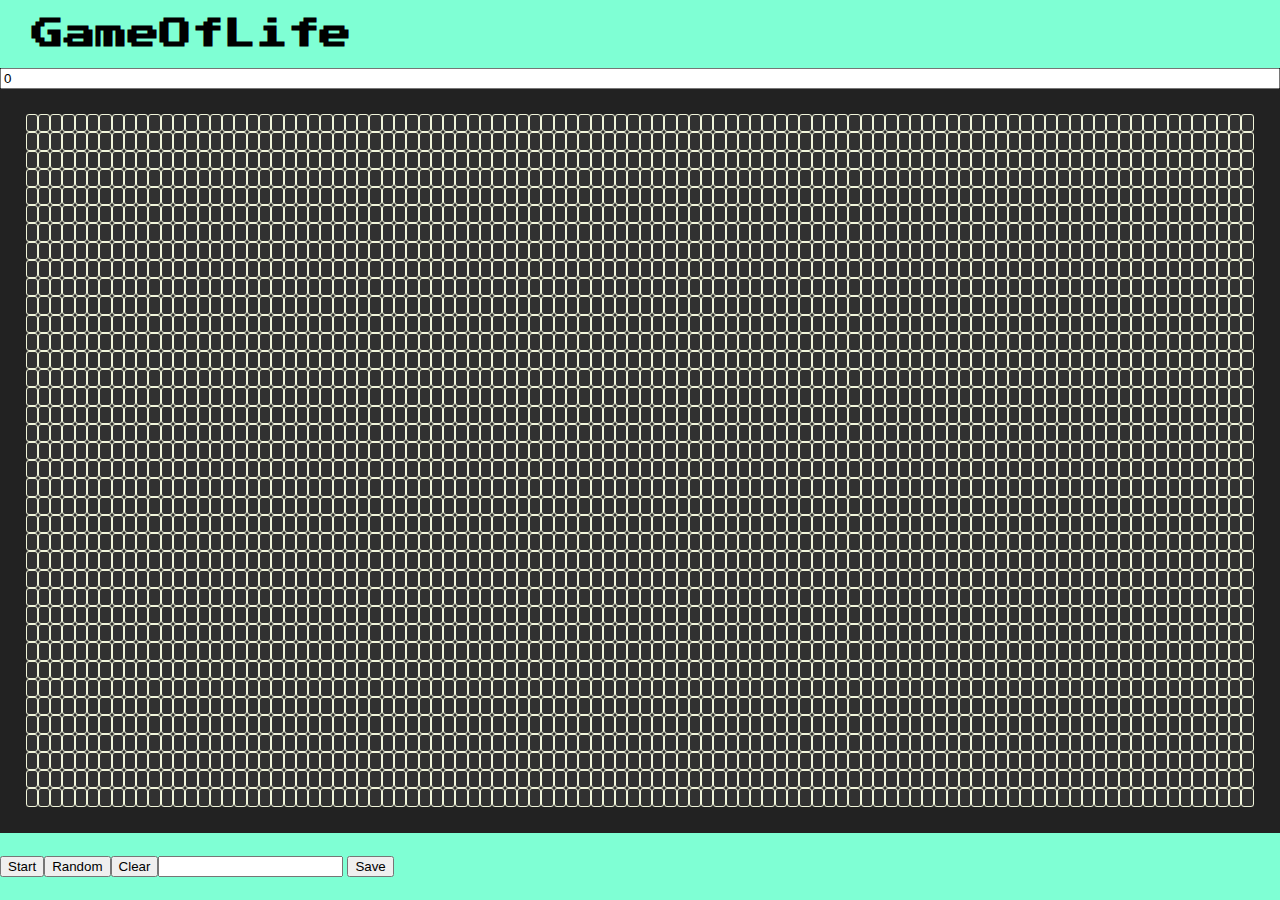
==== game.html @ 070f1951 "save option" ====
<!DOCTYPE html>
<html lang="en">
<head>
    <meta charset="UTF-8">
    <meta http-equiv="X-UA-Compatible" content="IE=edge">
    <meta name="viewport" content="width=device-width, initial-scale=1.0">
    <link rel="stylesheet" href="style.css">
    <title>GameOfLife</title>
</head>
<body>
    <div class="header">
        <h1 class="title">GameOfLife</h1>
    </div>

    <div id="gridContainer">

    </div>

    <div class="footer">
        <button id="start">Start</button>
        <button id="random">Random</button>
        <button id="clear">Clear</button>
        <div>
            <input id="sname" type="text">
            <button id="save">Save</button>
        </div>
        
    </div>

    <script src="./game.js"></script>
</body>
</html>
---- style.css ----
@import url('https://fonts.googleapis.com/css2?family=Press+Start+2P&display=swap');

body {
    margin: 0;
    padding: 0;
}

h1 {
    margin: 0;
}

.header {
    width: 100vw;
    height: 7.5vh;
    background-color: aquamarine;
    display: flex;
    flex-direction: column;
    box-shadow: 0px 6px 15px -2px #000000;
}

.title {
    margin-top: auto;
    margin-bottom: auto;
    font-family: 'Press Start 2P', cursive;
    margin-left: 2.5vw;
}

/* Formulari */

.grid-form {
    margin-left: 25%;
    margin-right: 25%;
    margin-top: 10%;
    margin-bottom: 10%;
    width: 50%;
    height: 60%;
    border-spacing: 0;
    background-color: rgba(255, 255, 255, 0.952);
    display: flex;
    font-family: 'Segoe UI', Tahoma, Geneva, Verdana, sans-serif;
    flex-direction: column;
    align-content: center;
    align-items: center;
    border-radius: 10px;
}

.list {
    width: 50%;
    height: 60%;
    text-align: center;
    background-color: #6161618c;
}

a {
    text-decoration: none;
    color: #000000;
}


/* Seleccio tamany */
#windowPicker {
    margin: 10%;
    width: 80%;
    height: 80%;
    border-spacing: 0;
    background-color: rgb(231, 231, 231);
}

#formSize {
    margin-left: auto;
    margin-right: auto;
    width: 50%;
    display: flex;
    flex-direction: row;
}

.input {
    width: 100%;
}

.input:first {
    margin-right: 10px;
}

/* Cuadricula Joc */
#gridContainer {
    width: 100vw;
    height: 85vh;
    background-color: rgb(34, 34, 34);
    display: flex;
    flex-direction: column;
    background-image: url(./images/background.png);
}

td {
    border: 1px solid #F1F5DA;
    border-radius: 3px;
    width: 10px;
    height: 10px;
}

td.dead {
    background-color: transparent;
}

td.live {
    background-color: #CC4774;
    border-radius: 10px;
}

table {
    margin: 2%;
    width: 96%;
    height: 96%;
    border-spacing: 0;
    background-color: rgb(49, 49, 49);
}

#comGen {
    color: black;
}

.footer {
    width: 100vw;
    height: 7.5vh;
    background-color: aquamarine;
    display: flex;
    flex-direction: row;
    align-items: center;
}
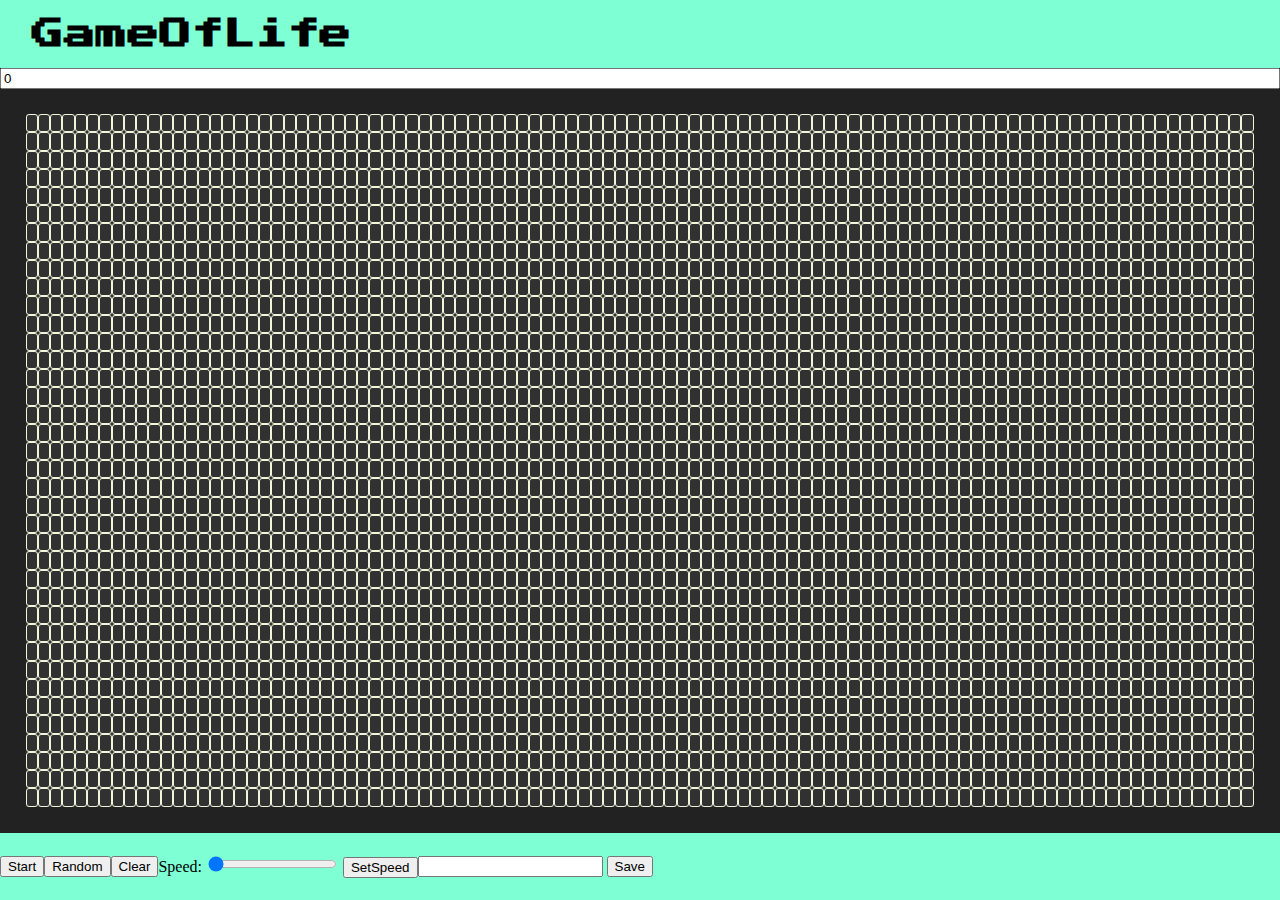
==== commit 8e5b7d6f: "localstorage added" ====
--- a/game.html
+++ b/game.html
@@ -21,6 +21,11 @@
         <button id="random">Random</button>
         <button id="clear">Clear</button>
         <div>
+            <label for="speed">Speed:</label>
+            <input type="range" id="srange" name="speed" min="500" max="0" step="any">
+            <button id="speed">SetSpeed</button>
+        </div>
+        <div>
             <input id="sname" type="text">
             <button id="save">Save</button>
         </div>
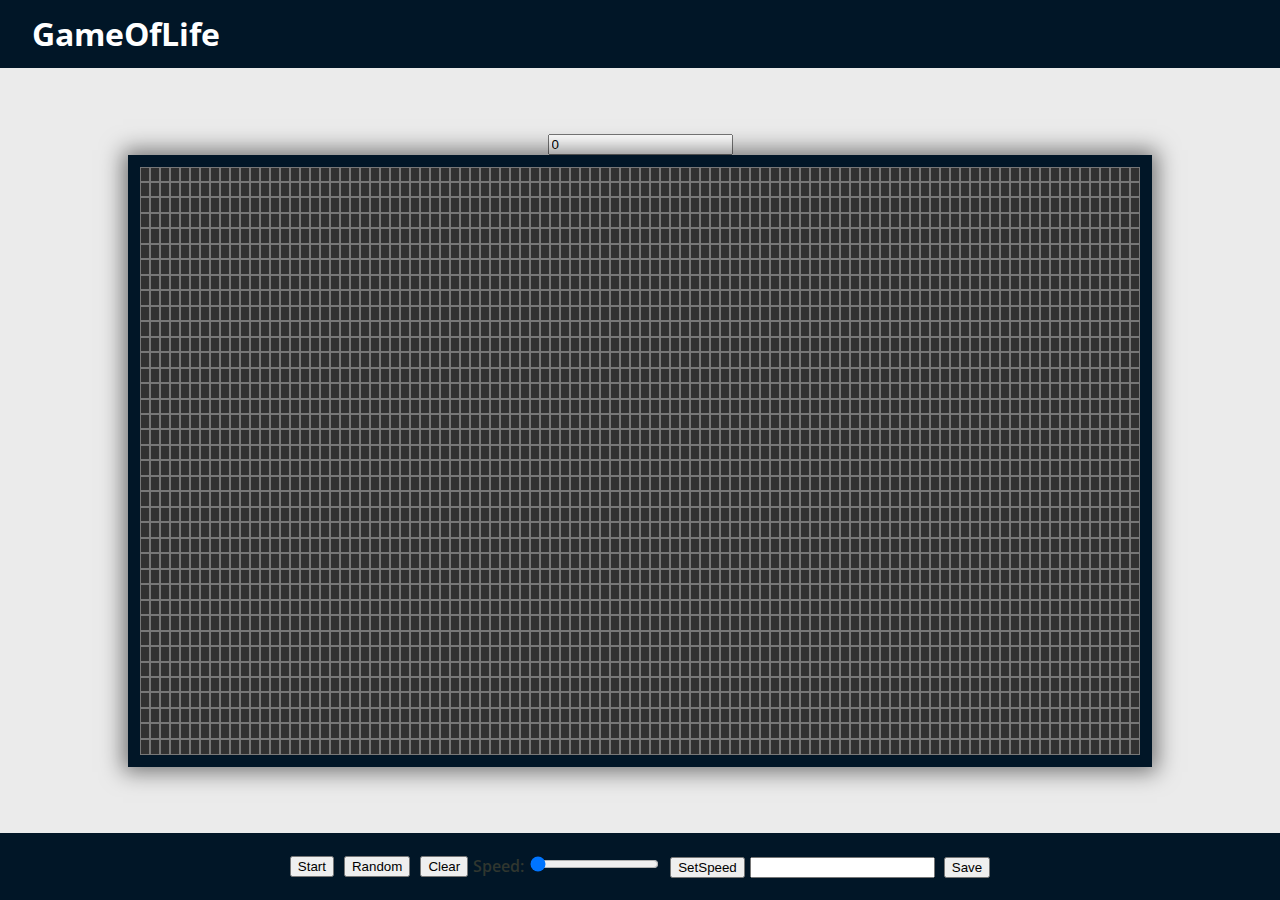
==== commit e872c01d: "restructured" ====
--- a/game.html
+++ b/game.html
@@ -9,7 +9,7 @@
 </head>
 <body>
     <div class="header">
-        <h1 class="title">GameOfLife</h1>
+        <h1 class="title"><a href="./index.html">GameOfLife</a></h1>
     </div>
 
     <div id="gridContainer">
--- a/style.css
+++ b/style.css
@@ -1,8 +1,10 @@
-@import url('https://fonts.googleapis.com/css2?family=Press+Start+2P&display=swap');
+@import url('https://fonts.googleapis.com/css2?family=Open+Sans&display=swap');
 
 body {
     margin: 0;
     padding: 0;
+    font-family: 'Open Sans', sans-serif;
+    color: #30362F;
 }
 
 h1 {
@@ -12,17 +14,16 @@
 .header {
     width: 100vw;
     height: 7.5vh;
-    background-color: aquamarine;
+    background-color: #011627;
     display: flex;
     flex-direction: column;
-    box-shadow: 0px 6px 15px -2px #000000;
 }
 
 .title {
     margin-top: auto;
     margin-bottom: auto;
-    font-family: 'Press Start 2P', cursive;
     margin-left: 2.5vw;
+    color: white;
 }
 
 /* Formulari */
@@ -35,30 +36,33 @@
     width: 50%;
     height: 60%;
     border-spacing: 0;
-    background-color: rgba(255, 255, 255, 0.952);
     display: flex;
-    font-family: 'Segoe UI', Tahoma, Geneva, Verdana, sans-serif;
+    color: white;
+    background-color: #011627;
+    border-radius: 20px;
     flex-direction: column;
     align-content: center;
     align-items: center;
-    border-radius: 10px;
+    box-shadow: 0px 0px 21px 2px rgba(0,0,0,0.51);
 }
 
 .list {
     width: 50%;
     height: 60%;
     text-align: center;
-    background-color: #6161618c;
+    background-color: #2020208c;
+    color: white;
 }
 
 a {
     text-decoration: none;
-    color: #000000;
+    font-style: unset;
+    color: white;
 }
 
 
-/* Seleccio tamany */
-#windowPicker {
+/* config/partida */
+.configBox {
     margin: 10%;
     width: 80%;
     height: 80%;
@@ -66,7 +70,7 @@
     background-color: rgb(231, 231, 231);
 }
 
-#formSize {
+.formConfig {
     margin-left: auto;
     margin-right: auto;
     width: 50%;
@@ -86,15 +90,15 @@
 #gridContainer {
     width: 100vw;
     height: 85vh;
-    background-color: rgb(34, 34, 34);
+    background-color: rgb(235, 235, 235);
     display: flex;
     flex-direction: column;
-    background-image: url(./images/background.png);
+    align-items: center;
+    justify-content: center;
 }
 
 td {
-    border: 1px solid #F1F5DA;
-    border-radius: 3px;
+    border: 1px solid #777777;
     width: 10px;
     height: 10px;
 }
@@ -109,13 +113,37 @@
 }
 
 table {
-    margin: 2%;
-    width: 96%;
-    height: 96%;
+    width: 80%;
+    height: 80%;
     border-spacing: 0;
     background-color: rgb(49, 49, 49);
+    border: solid 1vw #011627;
+    box-shadow: 0px 0px 21px 5px rgba(0,0,0,0.51);
 }
 
+.selectBox {
+    margin-top: 37.5vh;
+    margin-bottom: 37.5vh;
+    max-height: 10vh;
+    max-width: 100vw;
+    align-items: center;
+    justify-content: center;
+    display: flex;
+    flex-direction: row;
+}
+
+.selectButtons {
+    width: 20vw;
+    height: 10vh;
+    background-color: #011627;
+    color: white;
+    border-radius: 10px;
+    font-size: 18px;
+    font-weight: 800;
+    box-shadow: 0px 0px 21px 1px rgba(0,0,0,0.51);
+}
+
+/* Comptador */
 #comGen {
     color: black;
 }
@@ -123,8 +151,16 @@
 .footer {
     width: 100vw;
     height: 7.5vh;
-    background-color: aquamarine;
+    background-color: #011627;
     display: flex;
     flex-direction: row;
     align-items: center;
+    justify-content: center;
+    font-weight: 600;
 }
+
+button {
+    margin-left: 5px;
+    margin-right: 5px;
+    cursor: pointer;
+}
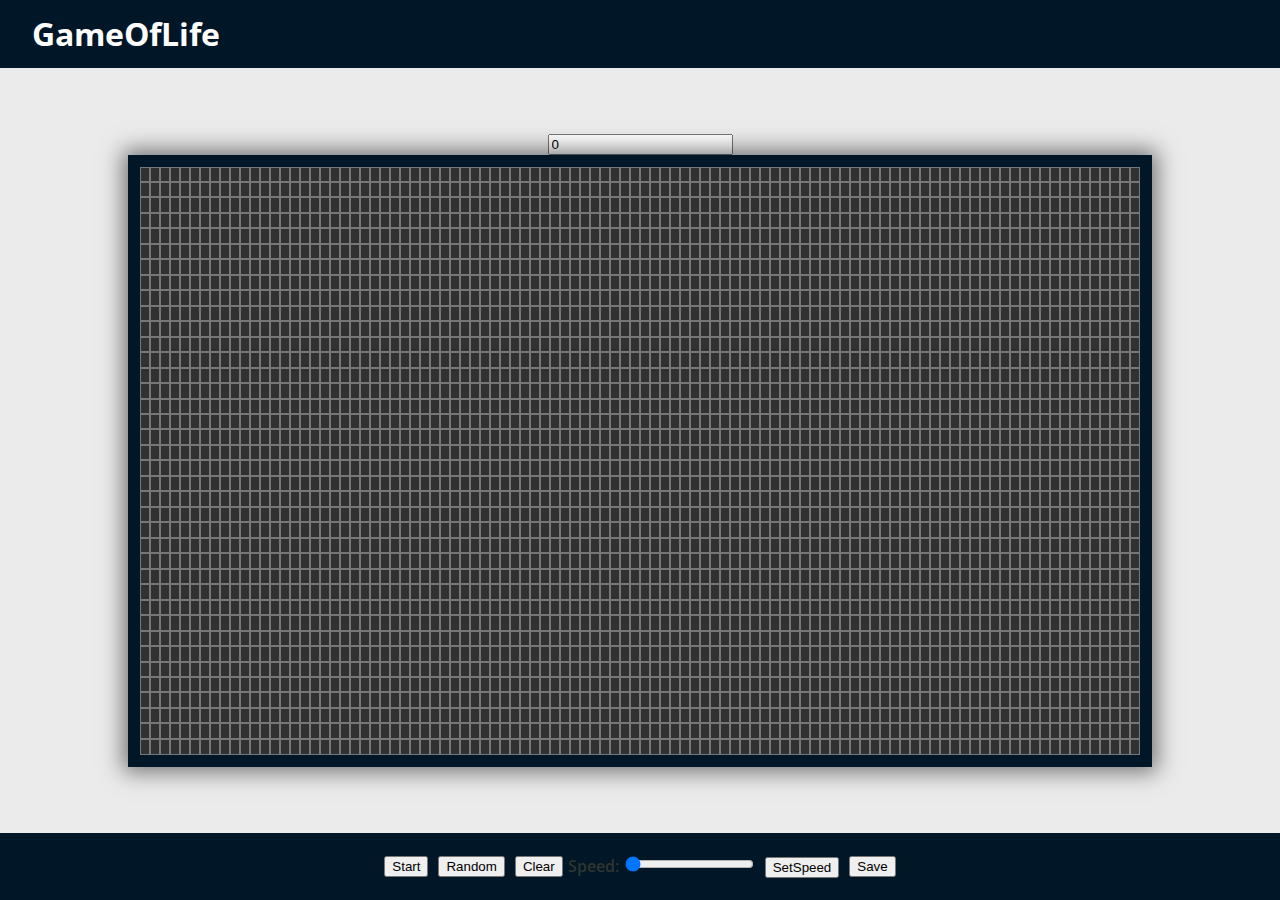
==== commit a321948c: "Added pass nseed to game.html with php" ====
--- a/game.html
+++ b/game.html
@@ -25,10 +25,7 @@
             <input type="range" id="srange" name="speed" min="500" max="0" step="any">
             <button id="speed">SetSpeed</button>
         </div>
-        <div>
-            <input id="sname" type="text">
-            <button id="save">Save</button>
-        </div>
+        <button id="save">Save</button>
         
     </div>
 
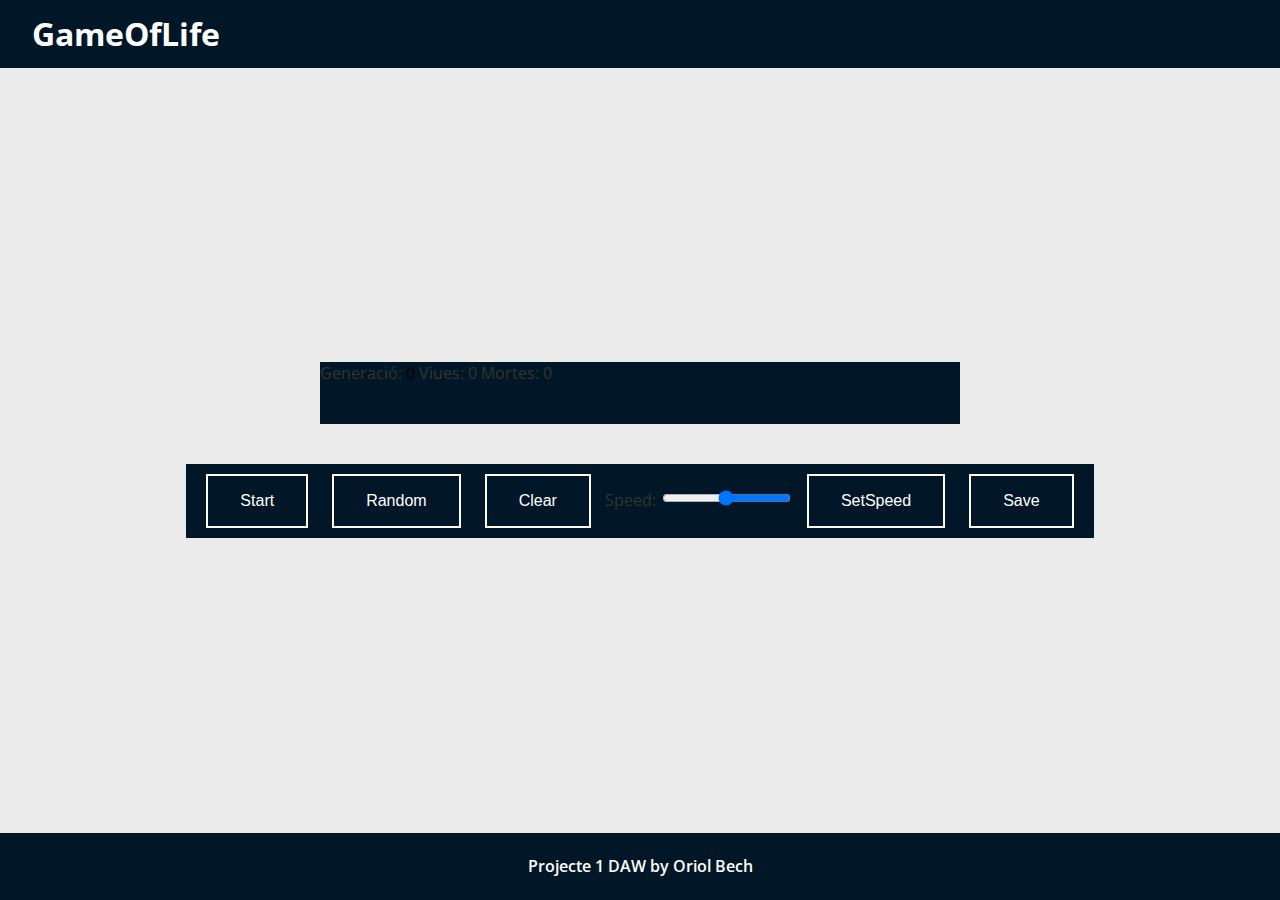
==== commit 1ea7ea1a: "restyled 1/2" ====
--- a/game.html
+++ b/game.html
@@ -14,19 +14,25 @@
 
     <div id="gridContainer">
 
+        <div id="stats-menu">
+            <div>Generació: <span id="comGen">0</span></div>
+            <div>&nbsp;Viues: <span id="comAlive">0</span></div>
+            <div>&nbsp;Mortes: <span id="comDead">0</span></div>
+        </div>
+
+        <div id="control-menu">
+            <button class="gbutton" id="start">Start</button>
+            <button class="gbutton" id="random">Random</button>
+            <button class="gbutton" id="clear">Clear</button>
+            <label for="speed">Speed:</label>
+            <input type="range" class="srange" id="srange" name="speed" min="200" max="800">
+            <button class="gbutton" id="speed">SetSpeed</button>
+            <button class="gbutton" id="save">Save</button>
+        </div>
     </div>
 
     <div class="footer">
-        <button id="start">Start</button>
-        <button id="random">Random</button>
-        <button id="clear">Clear</button>
-        <div>
-            <label for="speed">Speed:</label>
-            <input type="range" id="srange" name="speed" min="500" max="0" step="any">
-            <button id="speed">SetSpeed</button>
-        </div>
-        <button id="save">Save</button>
-        
+        <p>Projecte 1 DAW by Oriol Bech</p>
     </div>
 
     <script src="./game.js"></script>
--- a/style.css
+++ b/style.css
@@ -33,8 +33,9 @@
     margin-right: 25%;
     margin-top: 10%;
     margin-bottom: 10%;
+    min-height: 40%;
     width: 50%;
-    height: 60%;
+    height: auto;
     border-spacing: 0;
     display: flex;
     color: white;
@@ -49,9 +50,10 @@
 .list {
     width: 50%;
     height: 60%;
-    text-align: center;
-    background-color: #2020208c;
-    color: white;
+    border-radius: 10px 10px 10px 10px;
+    font-size: 18px;
+    padding: 5px;
+    text-align: center;
 }
 
 a {
@@ -62,31 +64,60 @@
 
 
 /* config/partida */
-.configBox {
-    margin: 10%;
-    width: 80%;
-    height: 80%;
-    border-spacing: 0;
-    background-color: rgb(231, 231, 231);
-}
-
-.formConfig {
-    margin-left: auto;
-    margin-right: auto;
-    width: 50%;
-    display: flex;
-    flex-direction: row;
-}
-
-.input {
-    width: 100%;
-}
-
-.input:first {
+
+.ninput {
+    width: 30%;
+    padding: 12px 20px;
+    font-size: 20px;
+    text-align: center;
+}
+
+.srange {
+    direction: rtl;
+}
+
+.sbutton {
+    background-color: #011627;
+    border: 2px solid #fdfdfd;
+    color: white;
+    padding: 16px 32px;
+    text-align: center;
+    text-decoration: none;
+    display: inline-block;
+    font-size: 16px;
+    transition-duration: 0.4s;
+    cursor: pointer;
+    margin-top: 15px;
+    margin-bottom: 19.92px;
+}
+
+.sbutton:hover {
+    background-color: white; 
+    color: black;
+}
+
+.gbutton {
+    background-color: #011627;
+    border: 2px solid #fdfdfd;
+    color: white;
+    padding: 16px 32px;
+    text-align: center;
+    text-decoration: none;
+    display: inline-block;
+    font-size: 16px;
+    transition-duration: 0.4s;
+    cursor: pointer;
     margin-right: 10px;
+    margin-left: 10px;
+}
+
+.gbutton:hover {
+    background-color: white; 
+    color: black;
 }
 
 /* Cuadricula Joc */
+
 #gridContainer {
     width: 100vw;
     height: 85vh;
@@ -98,9 +129,7 @@
 }
 
 td {
-    border: 1px solid #777777;
-    width: 10px;
-    height: 10px;
+    border: 4px solid #3a3a3a;
 }
 
 td.dead {
@@ -121,6 +150,35 @@
     box-shadow: 0px 0px 21px 5px rgba(0,0,0,0.51);
 }
 
+#stats-menu {
+    background-color: #011627;
+    width: 50%;
+    min-height: 8%;
+    display: flex;
+    flex-direction: row;
+    margin-left: auto;
+    margin-right: auto;
+    margin-bottom: 20px;
+    margin-top: 20px;
+}
+
+#comgen {
+    border-right: 2px solid white;
+}
+
+#control-menu {
+    background-color: #011627;
+    width: auto;
+    height: auto;
+    margin-left: auto;
+    margin-right: auto;
+    margin-top: 20px;
+    margin-bottom: 20px;
+    padding: 10px;
+}
+
+/* index start page */
+
 .selectBox {
     margin-top: 37.5vh;
     margin-bottom: 37.5vh;
@@ -157,6 +215,7 @@
     align-items: center;
     justify-content: center;
     font-weight: 600;
+    color: white;
 }
 
 button {
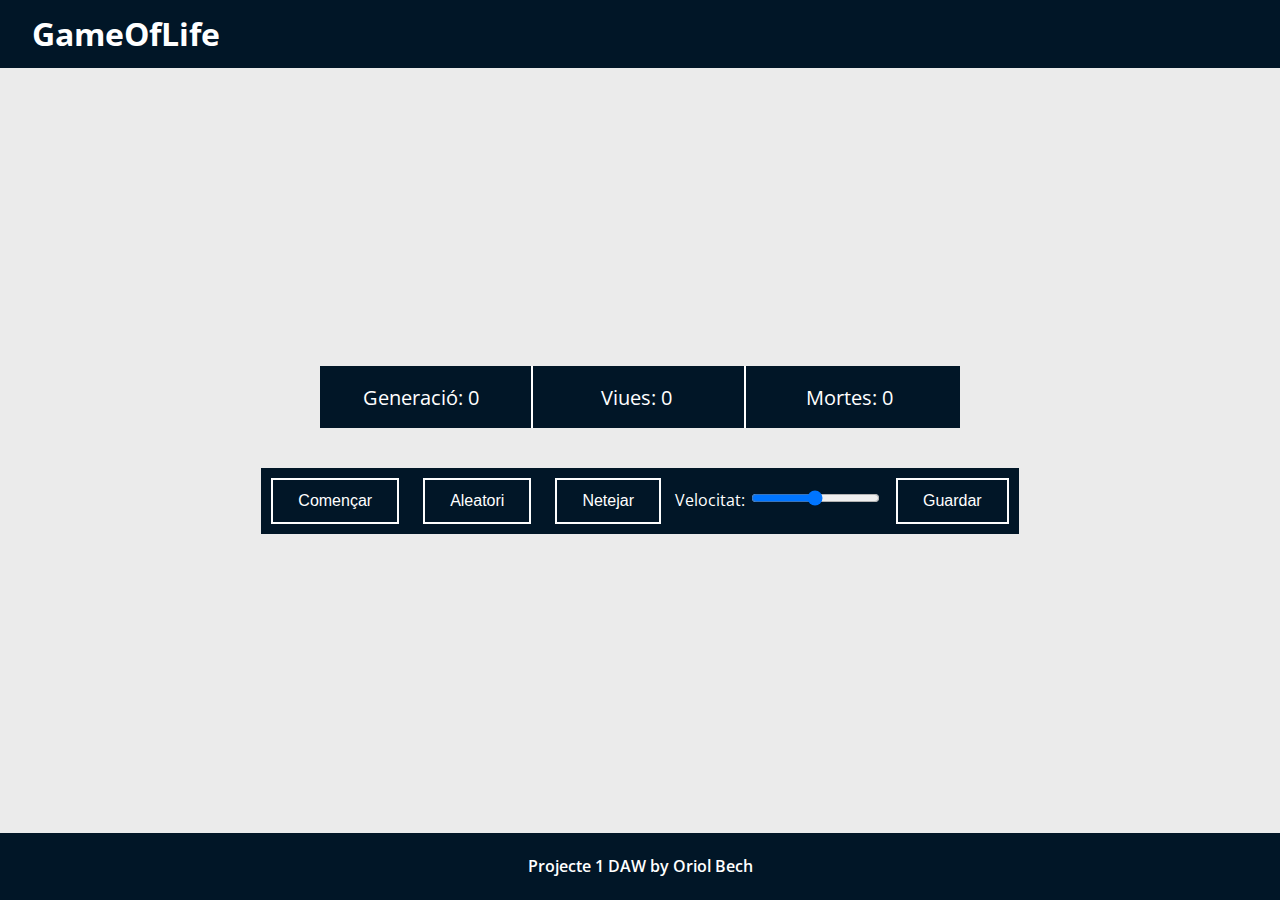
==== commit 88408c32: "Restyled" ====
--- a/game.html
+++ b/game.html
@@ -5,6 +5,7 @@
     <meta http-equiv="X-UA-Compatible" content="IE=edge">
     <meta name="viewport" content="width=device-width, initial-scale=1.0">
     <link rel="stylesheet" href="style.css">
+    <link href='https://css.gg/css' rel='stylesheet'>
     <title>GameOfLife</title>
 </head>
 <body>
@@ -15,19 +16,18 @@
     <div id="gridContainer">
 
         <div id="stats-menu">
-            <div>Generació: <span id="comGen">0</span></div>
-            <div>&nbsp;Viues: <span id="comAlive">0</span></div>
-            <div>&nbsp;Mortes: <span id="comDead">0</span></div>
+            <div class="elementStat">Generació:&nbsp;<span id="comGen">0</span><i class="gg-insights"></i></div>
+            <div class="elementStat">&nbsp;Viues:&nbsp;<span id="comAlive">0</span><i class="gg-media-live"></i></div>
+            <div class="elementStat">&nbsp;Mortes:&nbsp;<span id="comDead">0</span><i class="gg-close-o"></i></div>
         </div>
 
         <div id="control-menu">
-            <button class="gbutton" id="start">Start</button>
-            <button class="gbutton" id="random">Random</button>
-            <button class="gbutton" id="clear">Clear</button>
-            <label for="speed">Speed:</label>
-            <input type="range" class="srange" id="srange" name="speed" min="200" max="800">
-            <button class="gbutton" id="speed">SetSpeed</button>
-            <button class="gbutton" id="save">Save</button>
+            <button class="gbutton" id="start">Començar</button>
+            <button class="gbutton" id="random">Aleatori</button>
+            <button class="gbutton" id="clear">Netejar</button>
+            <label for="speed">Velocitat:</label>
+            <input type="range" class="srange" id="srange" name="speed" min="0" max="1000">
+            <button class="gbutton" id="save">Guardar</button>
         </div>
     </div>
 
--- a/style.css
+++ b/style.css
@@ -72,9 +72,7 @@
     text-align: center;
 }
 
-.srange {
-    direction: rtl;
-}
+
 
 .sbutton {
     background-color: #011627;
@@ -100,7 +98,7 @@
     background-color: #011627;
     border: 2px solid #fdfdfd;
     color: white;
-    padding: 16px 32px;
+    padding: 12px 25px;
     text-align: center;
     text-decoration: none;
     display: inline-block;
@@ -137,13 +135,12 @@
 }
 
 td.live {
-    background-color: #CC4774;
-    border-radius: 10px;
+    background-color: #e78a34;
 }
 
 table {
-    width: 80%;
-    height: 80%;
+    width: 70%;
+    height: 70%;
     border-spacing: 0;
     background-color: rgb(49, 49, 49);
     border: solid 1vw #011627;
@@ -162,19 +159,33 @@
     margin-top: 20px;
 }
 
-#comgen {
+.elementStat {
     border-right: 2px solid white;
+    height: 100%;
+    width: 33%;
+    display: flex;
+    flex-direction: row;
+    align-items: center;
+    justify-content: center;
+    color: white;
+    font-size: 20px;
+}
+
+.elementStat:last-child {
+    border-right: none;
 }
 
 #control-menu {
     background-color: #011627;
     width: auto;
     height: auto;
+    color: white;
     margin-left: auto;
     margin-right: auto;
     margin-top: 20px;
     margin-bottom: 20px;
-    padding: 10px;
+    padding-top: 10px;
+    padding-bottom: 10px;
 }
 
 /* index start page */
@@ -199,12 +210,12 @@
     font-size: 18px;
     font-weight: 800;
     box-shadow: 0px 0px 21px 1px rgba(0,0,0,0.51);
-}
-
-/* Comptador */
-#comGen {
-    color: black;
-}
+    display: flex;
+    flex-direction: row;
+    align-items: center;
+    justify-content: center;
+}
+
 
 .footer {
     width: 100vw;
@@ -223,3 +234,27 @@
     margin-right: 5px;
     cursor: pointer;
 }
+
+/* Icons */
+
+.gg-add {
+    margin-right: 10px;
+
+}
+
+.gg-software-upload {
+    margin-right: 10px;
+}
+
+.gg-close-o {
+    margin-left: 10px;
+}
+
+.gg-media-live {
+    margin-left: 10px;
+}
+
+.gg-insights {
+    margin-left: 10px;
+}
+
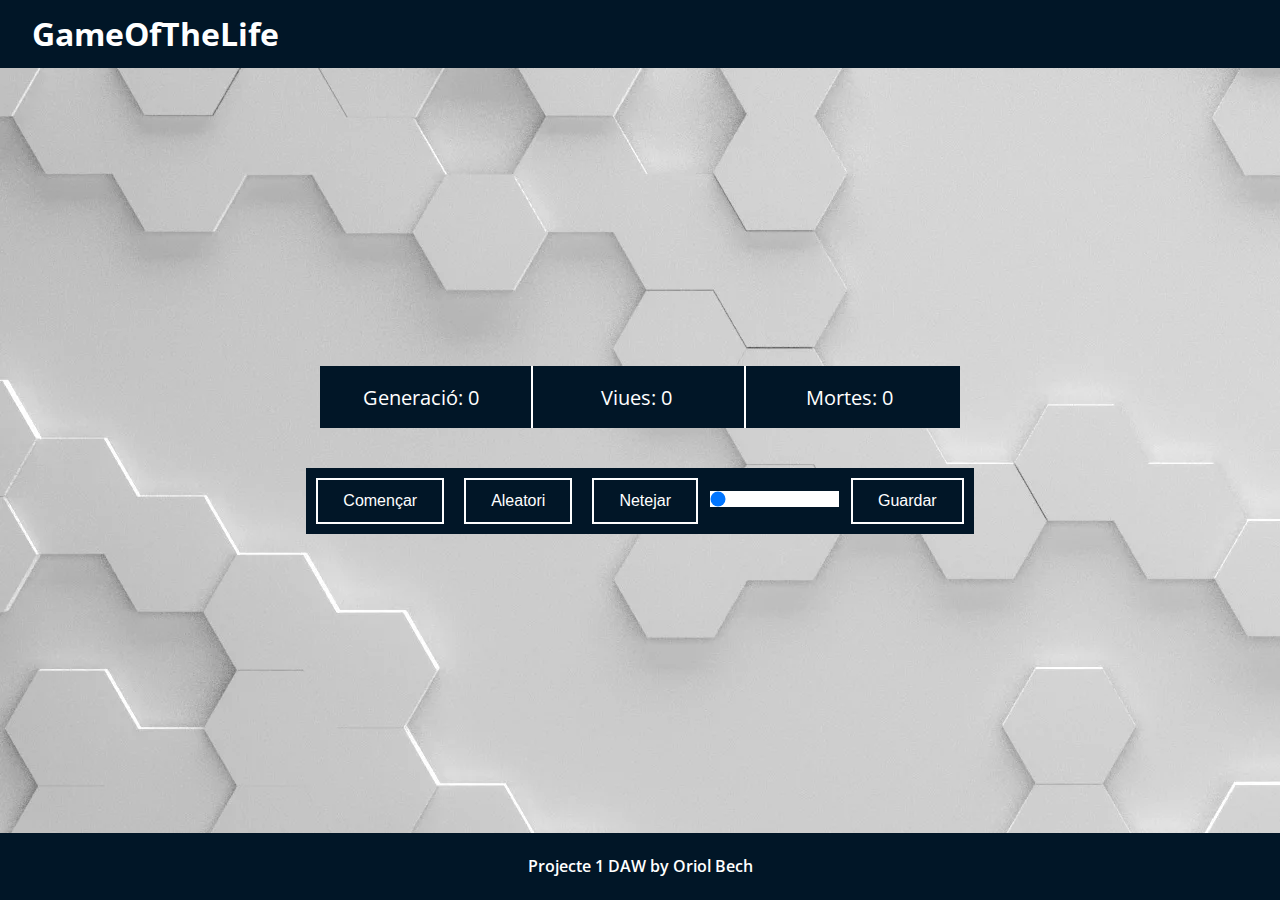
==== commit 9bb655fa: "routes modified" ====
--- a/game.html
+++ b/game.html
@@ -6,11 +6,11 @@
     <meta name="viewport" content="width=device-width, initial-scale=1.0">
     <link rel="stylesheet" href="style.css">
     <link href='https://css.gg/css' rel='stylesheet'>
-    <title>GameOfLife</title>
+    <title>GameOfTheLife</title>
 </head>
 <body>
     <div class="header">
-        <h1 class="title"><a href="./index.html">GameOfLife</a></h1>
+        <h1 class="title"><a href="./index.html">GameOfTheLife</a></h1>
     </div>
 
     <div id="gridContainer">
@@ -25,8 +25,7 @@
             <button class="gbutton" id="start">Començar</button>
             <button class="gbutton" id="random">Aleatori</button>
             <button class="gbutton" id="clear">Netejar</button>
-            <label for="speed">Velocitat:</label>
-            <input type="range" class="srange" id="srange" name="speed" min="0" max="1000">
+            <div class="velocitat"><Input type="range" min="1" max="10" value="10" class="slider" id="speed"></div>
             <button class="gbutton" id="save">Guardar</button>
         </div>
     </div>
--- a/style.css
+++ b/style.css
@@ -124,23 +124,25 @@
     flex-direction: column;
     align-items: center;
     justify-content: center;
+    background-image: url("./images/background.webp");
 }
 
 td {
-    border: 4px solid #3a3a3a;
+    border: 3px solid #3a3a3a;
+    width: 20px;
+    height: 20px;
 }
 
 td.dead {
     background-color: transparent;
+    
 }
 
 td.live {
-    background-color: #e78a34;
+    background-color: rgb(206,206,206,1);
 }
 
 table {
-    width: 70%;
-    height: 70%;
     border-spacing: 0;
     background-color: rgb(49, 49, 49);
     border: solid 1vw #011627;
@@ -186,6 +188,15 @@
     margin-bottom: 20px;
     padding-top: 10px;
     padding-bottom: 10px;
+    display: flex;
+    flex-direction: row;
+    align-items: center;
+    justify-content: center;
+}
+
+.slider {
+    direction: rtl;
+    -webkit-appearance: none;
 }
 
 /* index start page */
@@ -257,4 +268,3 @@
 .gg-insights {
     margin-left: 10px;
 }
-
